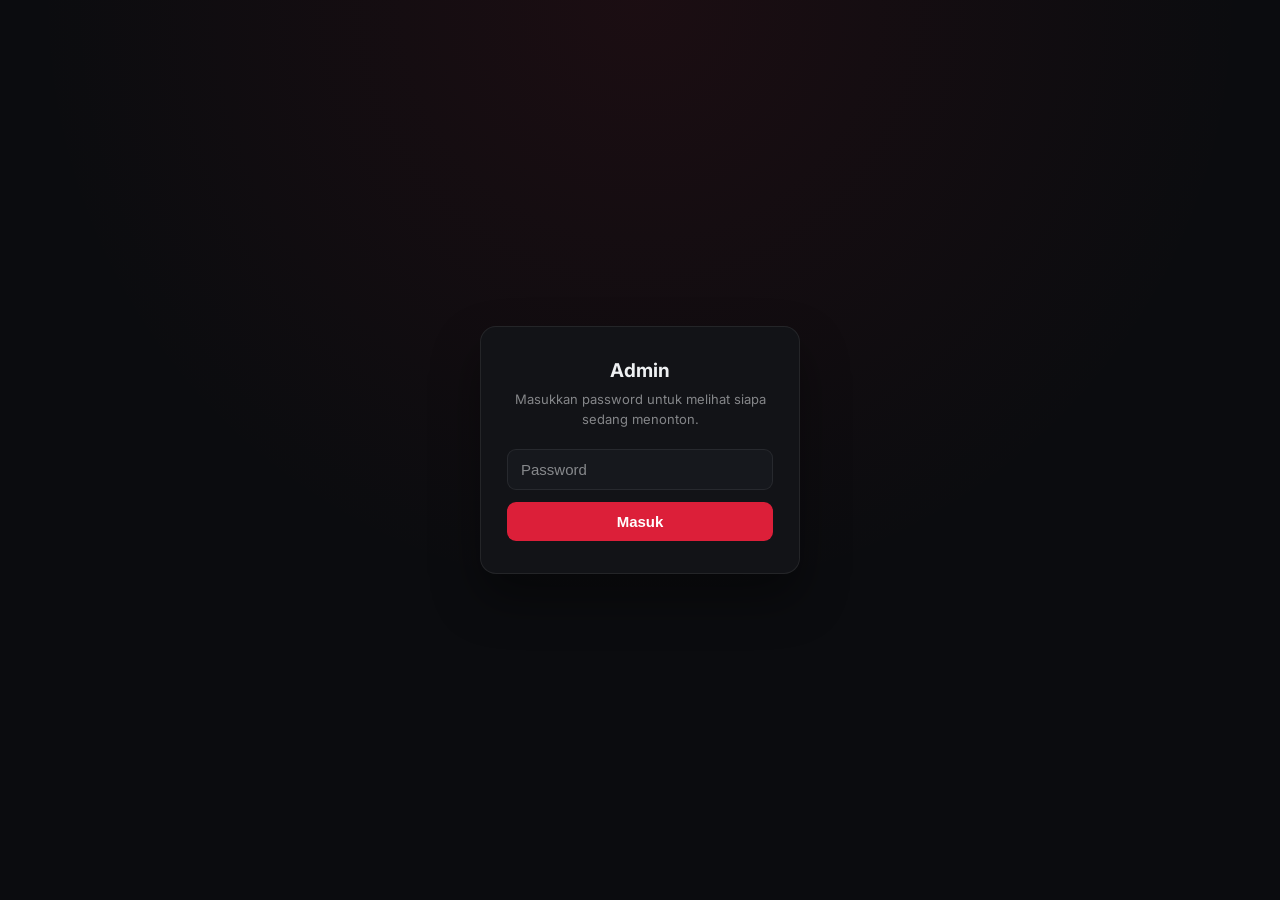
==== admin.html @ 5951d6c3 "Update admin.html" ====
<!DOCTYPE html>
<html lang="id">
<head>
<meta charset="UTF-8" />
<meta name="viewport" content="width=device-width, initial-scale=1" />
<title>Admin - Sedang Ditonton</title>
<style>
@import url('https://fonts.googleapis.com/css2?family=Inter:wght@400;500;600;700&display=swap');

:root {
  --bg: #0b0c0f;
  --surface: #121317;
  --card: #16181d;
  --card-hover: #1b1e24;
  --ink: #eef0f2;
  --muted: rgba(238, 240, 242, 0.52);
  --muted-strong: rgba(238, 240, 242, 0.72);
  --line: rgba(238, 240, 242, 0.08);
  --accent: #dc1f39;
  --accent-bright: #ff4757;
  --accent-wash: rgba(220, 31, 57, 0.14);
  --online: #35c07a;
  --online-wash: rgba(53, 192, 122, 0.14);
  --mono: ui-monospace, SFMono-Regular, Menlo, monospace;
}

* {
  box-sizing: border-box;
}

html, body {
  margin: 0;
  padding: 0;
  background: var(--bg);
  color: var(--ink);
  font-family: "Inter", -apple-system, BlinkMacSystemFont, "Segoe UI", sans-serif;
}

.hidden {
  display: none !important;
}

/* ---------- Login ---------- */

#login-screen {
  min-height: 100dvh;
  display: flex;
  align-items: center;
  justify-content: center;
  padding: 20px;
  background:
    radial-gradient(circle at 50% 0%, rgba(220, 31, 57, 0.08), transparent 55%),
    var(--bg);
}

#login-box {
  width: 100%;
  max-width: 320px;
  background: var(--surface);
  border: 1px solid var(--line);
  border-radius: 16px;
  padding: 32px 26px;
  box-shadow: 0 24px 48px rgba(0, 0, 0, 0.4);
  text-align: center;
}

#login-box h1 {
  margin: 0 0 8px;
  font-size: 19px;
  font-weight: 700;
  letter-spacing: -0.01em;
}

#login-box p {
  margin: 0 0 20px;
  font-size: 13px;
  color: var(--muted);
  line-height: 1.5;
}

#password-input {
  width: 100%;
  padding: 11px 13px;
  border-radius: 9px;
  border: 1px solid var(--line);
  background: var(--card);
  color: var(--ink);
  font-size: 15px;
  margin-bottom: 12px;
  transition: border-color 0.15s ease;
}

#password-input:focus {
  outline: none;
  border-color: var(--accent);
}

#password-input::placeholder {
  color: var(--muted);
}

#login-btn {
  width: 100%;
  padding: 11px 12px;
  border-radius: 9px;
  border: none;
  background: var(--accent);
  color: #fff;
  font-size: 15px;
  font-weight: 600;
  cursor: pointer;
  transition: background 0.15s ease;
}

#login-btn:hover {
  background: var(--accent-bright);
}

#login-btn:disabled {
  opacity: 0.6;
  cursor: default;
}

#login-error {
  margin-top: 14px;
  font-size: 13px;
  color: var(--accent-bright);
}

/* ---------- Dashboard ---------- */

#topbar {
  position: sticky;
  top: 0;
  z-index: 5;
  background: var(--surface);
  color: var(--ink);
  padding: 14px 18px;
  display: flex;
  align-items: center;
  justify-content: space-between;
  border-bottom: 1px solid var(--line);
}

#topbar span {
  font-weight: 700;
  font-size: 15px;
  display: flex;
  align-items: center;
  gap: 8px;
  letter-spacing: -0.01em;
}

#topbar span::before {
  content: "";
  width: 8px;
  height: 8px;
  border-radius: 50%;
  background: var(--accent);
  box-shadow: 0 0 0 4px var(--accent-wash);
  flex-shrink: 0;
}

#logout-btn {
  background: transparent;
  border: 1px solid var(--line);
  color: var(--muted-strong);
  font-size: 12px;
  font-weight: 600;
  padding: 7px 14px;
  border-radius: 999px;
  cursor: pointer;
  transition: border-color 0.15s ease, color 0.15s ease;
}

#logout-btn:hover {
  border-color: var(--accent);
  color: var(--ink);
}

#sessions-wrap {
  max-width: 720px;
  margin: 0 auto;
  padding: 4px 14px 60px;
}

#empty-state {
  padding: 70px 20px;
  text-align: center;
  color: var(--muted);
  font-size: 13.5px;
}

#sessions-list {
  list-style: none;
  margin: 0;
  padding: 0;
  display: flex;
  flex-direction: column;
  gap: 12px;
}

#sessions-list li {
  background: var(--card);
  border-radius: 12px;
  padding: 12px;
  border: 1px solid var(--line);
  display: flex;
  flex-direction: column;
  gap: 10px;
  position: relative;
}

#sessions-list li::before {
  content: "LIVE";
  position: absolute;
  top: 20px;
  left: 20px;
  z-index: 1;
  font-size: 9px;
  font-weight: 700;
  letter-spacing: 0.08em;
  color: #fff;
  background: var(--accent);
  padding: 3px 7px;
  border-radius: 4px;
  pointer-events: none;
}

.session-thumb {
  width: 100%;
  border-radius: 8px;
  background: #000;
  display: block;
  /* Tinggi sebenarnya diset lewat JS begitu dimensi asli videonya diketahui
     (loadedmetadata), supaya video tampil selebar kartu dengan tinggi yang
     mengikuti rasio aspek asli -- baik itu potret maupun lanskap. Ini cuma
     nilai default sebelum itu terjadi. */
  aspect-ratio: 16 / 9;
  max-height: 70vh;
  object-fit: contain;
}

.session-body {
  min-width: 0;
  padding: 0 4px;
}

.session-header {
  display: flex;
  justify-content: space-between;
  align-items: baseline;
  gap: 10px;
  margin-bottom: 9px;
}

.session-video-name {
  font-size: 14px;
  font-weight: 600;
  overflow: hidden;
  text-overflow: ellipsis;
  white-space: nowrap;
  color: var(--ink);
}

.session-updated {
  font-size: 11px;
  color: var(--muted);
  flex-shrink: 0;
}

.session-progress-track {
  position: relative;
  height: 5px;
  border-radius: 3px;
  background: var(--line);
  overflow: hidden;
  margin-bottom: 7px;
}

.session-progress-fill {
  position: absolute;
  inset: 0;
  width: 0%;
  background: var(--accent);
}

.session-time {
  font-size: 12px;
  color: var(--muted-strong);
  font-variant-numeric: tabular-nums;
  font-family: var(--mono);
}

.session-viewer {
  margin-top: 8px;
  padding-top: 8px;
  border-top: 1px solid var(--line);
  font-size: 11.5px;
  color: var(--muted-strong);
  display: flex;
  align-items: center;
  gap: 6px;
}

.session-viewer .ip {
  font-variant-numeric: tabular-nums;
  font-family: var(--mono);
  color: var(--ink);
}

.session-viewer .dot {
  opacity: 0.4;
}

/* ---------- Tabs ---------- */

#tabs {
  display: flex;
  gap: 4px;
  max-width: 720px;
  margin: 0 auto;
  padding: 14px 14px 14px;
  background: var(--bg);
  position: sticky;
  top: 61px;
  z-index: 4;
}

.tab-btn {
  flex: 1;
  padding: 9px 10px;
  border-radius: 8px;
  border: 1px solid transparent;
  background: transparent;
  color: var(--muted-strong);
  font-size: 13px;
  font-weight: 600;
  cursor: pointer;
  transition: background 0.15s ease, color 0.15s ease;
}

.tab-btn:hover {
  color: var(--ink);
}

.tab-btn.active {
  background: var(--card);
  color: var(--ink);
  border-color: var(--line);
}

/* ---------- Riwayat ---------- */

#history-toolbar {
  display: flex;
  justify-content: flex-end;
  margin-bottom: 12px;
}

#clear-history-btn {
  padding: 8px 15px;
  border-radius: 999px;
  border: 1px solid var(--accent);
  background: transparent;
  color: var(--accent-bright);
  font-size: 12px;
  font-weight: 600;
  cursor: pointer;
  transition: background 0.15s ease;
}

#clear-history-btn:hover {
  background: var(--accent-wash);
}

#clear-history-btn:disabled {
  opacity: 0.5;
  cursor: default;
  background: transparent;
}

#history-list {
  list-style: none;
  margin: 0;
  padding: 0;
  display: flex;
  flex-direction: column;
  gap: 8px;
}

#history-list li {
  background: var(--card);
  border-radius: 10px;
  padding: 13px 14px;
  border: 1px solid var(--line);
}

.history-top {
  display: flex;
  justify-content: space-between;
  align-items: center;
  gap: 10px;
  margin-bottom: 6px;
}

.history-ip {
  font-size: 13px;
  font-weight: 600;
  font-variant-numeric: tabular-nums;
  font-family: var(--mono);
  color: var(--ink);
}

.history-badge {
  font-size: 10px;
  font-weight: 700;
  padding: 3px 9px;
  border-radius: 999px;
  white-space: nowrap;
  letter-spacing: 0.02em;
}

.history-badge.online {
  background: var(--online-wash);
  color: var(--online);
}

.history-badge.offline {
  background: rgba(238, 240, 242, 0.06);
  color: var(--muted);
}

.history-device {
  font-size: 11.5px;
  color: var(--muted);
  margin-bottom: 8px;
}

.history-times {
  display: flex;
  gap: 20px;
  font-size: 12px;
  padding-top: 8px;
  border-top: 1px solid var(--line);
}

.history-times div span {
  display: block;
  font-size: 10px;
  text-transform: uppercase;
  letter-spacing: 0.04em;
  color: var(--muted);
  margin-bottom: 3px;
}

.history-times div {
  font-family: var(--mono);
  color: var(--muted-strong);
}

/* ---------- Accessibility ---------- */

button:focus-visible,
input:focus-visible {
  outline: 2px solid var(--accent-bright);
  outline-offset: 2px;
}

@media (prefers-reduced-motion: reduce) {
  * {
    transition-duration: 0.001ms !important;
  }
}
</style>
</head>
<body>

<div id="login-screen">
  <div id="login-box">
    <h1>Admin</h1>
    <p>Masukkan password untuk melihat siapa sedang menonton.</p>
    <input type="password" id="password-input" placeholder="Password" autocomplete="off" />
    <button id="login-btn">Masuk</button>
    <p id="login-error" class="hidden"></p>
  </div>
</div>

<div id="dashboard" class="hidden">
  <header id="topbar">
    <span>Sedang Ditonton</span>
    <button id="logout-btn">Keluar</button>
  </header>

  <nav id="tabs">
    <button class="tab-btn active" id="tab-live" type="button">Sedang Ditonton</button>
    <button class="tab-btn" id="tab-history" type="button">Riwayat Masuk/Keluar</button>
  </nav>

  <main id="sessions-wrap">
    <div id="live-view">
      <div id="empty-state" class="hidden">
        <p>Belum ada yang menonton saat ini.</p>
      </div>
      <ul id="sessions-list"></ul>
    </div>

    <div id="history-view" class="hidden">
      <div id="history-toolbar">
        <button id="clear-history-btn" type="button">Bersihkan Semua</button>
      </div>
      <div id="history-empty" class="hidden">
        <p>Belum ada riwayat kunjungan.</p>
      </div>
      <ul id="history-list"></ul>
    </div>
  </main>
</div>

<script src="config.js"></script>
<script>
const loginScreen = document.getElementById("login-screen");
const dashboard = document.getElementById("dashboard");
const passwordInput = document.getElementById("password-input");
const loginBtn = document.getElementById("login-btn");
const loginError = document.getElementById("login-error");
const logoutBtn = document.getElementById("logout-btn");
const sessionsList = document.getElementById("sessions-list");
const emptyState = document.getElementById("empty-state");
const tabLive = document.getElementById("tab-live");
const tabHistory = document.getElementById("tab-history");
const liveView = document.getElementById("live-view");
const historyView = document.getElementById("history-view");
const historyList = document.getElementById("history-list");
const historyEmpty = document.getElementById("history-empty");

const clearHistoryBtn = document.getElementById("clear-history-btn");

const PASSWORD_STORAGE_KEY = "admin:password";
let pollTimer = null;
let lastHistory = [];
let currentPassword = null;

function formatTime(seconds) {
  if (!isFinite(seconds) || seconds < 0) seconds = 0;
  const m = Math.floor(seconds / 60);
  const s = Math.floor(seconds % 60);
  return `${m}:${String(s).padStart(2, "0")}`;
}

function videoSrc(fileId) {
  // Sama seperti di app.js: langsung ke Google Drive, bukan lewat proxy,
  // supaya Range request (seek) ditangani server Google.
  return `https://www.googleapis.com/drive/v3/files/${encodeURIComponent(fileId)}?alt=media&key=${encodeURIComponent(GOOGLE_DRIVE_API_KEY)}`;
}

// Video preview sekarang selebar kartu (100%, lihat CSS .session-thumb).
// Yang perlu diset lewat JS cuma rasio aspeknya begitu dimensi asli
// videonya diketahui (loadedmetadata) -- video potret (vertikal, umum di
// FeedTok) jadi tinggi, video lanskap jadi pendek, otomatis mengikuti
// bentuk aslinya. max-height 70vh di CSS mencegah video potret jadi
// kepanjangan di layar admin.
function applyNaturalSize(video) {
  if (video.videoWidth && video.videoHeight) {
    video.style.aspectRatio = `${video.videoWidth} / ${video.videoHeight}`;
  }
}

function timeAgo(isoString) {
  const seconds = Math.max(0, Math.round((Date.now() - new Date(isoString).getTime()) / 1000));
  if (seconds < 2) return "baru saja";
  return `${seconds} detik lalu`;
}

async function fetchSessions(password) {
  const res = await fetch(`${SUPABASE_FUNCTIONS_URL}/admin-sessions`, {
    headers: { "x-admin-password": password },
  });
  const data = await res.json().catch(() => ({}));
  if (!res.ok) {
    throw new Error(data?.error || `HTTP ${res.status}`);
  }
  return { sessions: data.sessions || [], history: data.history || [] };
}

function formatDateTime(isoString) {
  if (!isoString) return "-";
  return new Date(isoString).toLocaleString("id-ID", {
    day: "2-digit",
    month: "2-digit",
    year: "2-digit",
    hour: "2-digit",
    minute: "2-digit",
    second: "2-digit",
  });
}

function buildHistoryItem(h) {
  const li = document.createElement("li");

  const top = document.createElement("div");
  top.className = "history-top";
  const ip = document.createElement("span");
  ip.className = "history-ip";
  ip.textContent = h.ip_address || "IP tidak diketahui";
  const badge = document.createElement("span");
  badge.className = `history-badge ${h.still_online ? "online" : "offline"}`;
  badge.textContent = h.still_online ? "Online" : "Offline";
  top.append(ip, badge);

  const device = document.createElement("div");
  device.className = "history-device";
  device.textContent = [h.device_type, h.os, h.browser].filter(Boolean).join(" · ") || "Device tidak diketahui";

  const times = document.createElement("div");
  times.className = "history-times";

  const masuk = document.createElement("div");
  masuk.innerHTML = `<span>Masuk</span>${formatDateTime(h.created_at)}`;

  const keluar = document.createElement("div");
  keluar.innerHTML = `<span>Keluar</span>${h.still_online ? "Masih di web" : formatDateTime(h.left_at || h.last_seen_at)}`;

  times.append(masuk, keluar);
  li.append(top, device, times);
  return li;
}

function renderHistory(history) {
  historyEmpty.classList.toggle("hidden", history.length > 0);
  historyList.innerHTML = "";
  const fragment = document.createDocumentFragment();
  history.forEach((h) => fragment.appendChild(buildHistoryItem(h)));
  historyList.appendChild(fragment);
}

function setActiveTab(tab) {
  const isLive = tab === "live";
  tabLive.classList.toggle("active", isLive);
  tabHistory.classList.toggle("active", !isLive);
  liveView.classList.toggle("hidden", !isLive);
  historyView.classList.toggle("hidden", isLive);
  if (!isLive) renderHistory(lastHistory);
}

tabLive.addEventListener("click", () => setActiveTab("live"));
tabHistory.addEventListener("click", () => setActiveTab("history"));

// Map session_id -> elemen DOM yang sudah dibuat, supaya video preview yang
// sedang autoplay TIDAK di-reset (dan tidak "loncat"/restart) tiap kali poll
// setiap 2.5 detik -- cuma teksnya (progress, waktu, timestamp) yang di-update.
const sessionElements = new Map();

function buildSessionCard(s) {
  const li = document.createElement("li");

  const video = document.createElement("video");
  video.className = "session-thumb";
  video.muted = true;
  video.autoplay = true;
  video.playsInline = true;
  // Video preview ini murni tampilan realtime -- admin tidak perlu (dan
  // tidak boleh) bisa play/pause/seek/volume/fullscreen dari sini, karena
  // posisinya sepenuhnya mengikuti viewer asli lewat resync otomatis di
  // updateSessionCard(). Kontrol bawaan browser dimatikan total.
  video.controls = false;
  video.disablePictureInPicture = true;
  video.setAttribute("controlsList", "nodownload noplaybackrate noremoteplayback");
  video.style.pointerEvents = "none";
  video.preload = "metadata";
  if (s.thumbnail_url) video.poster = s.thumbnail_url;
  video.src = videoSrc(s.video_id);
  // Begitu durasi & dimensi videonya diketahui: loncat ke posisi tonton
  // viewer saat ini, dan sesuaikan ukuran kotak preview dengan rasio aspek
  // asli videonya (bisa potret atau lanskap).
  video.addEventListener("loadedmetadata", () => {
    try {
      video.currentTime = Number(s.current_time_sec) || 0;
    } catch {}
    applyNaturalSize(video);
  }, { once: true });
  video.play().catch(() => {
    // Browser mungkin tetap menahan autoplay; admin tinggal tap play manual.
  });

  const body = document.createElement("div");
  body.className = "session-body";

  const header = document.createElement("div");
  header.className = "session-header";
  const name = document.createElement("span");
  name.className = "session-video-name";
  const updated = document.createElement("span");
  updated.className = "session-updated";
  header.append(name, updated);

  const track = document.createElement("div");
  track.className = "session-progress-track";
  const fill = document.createElement("div");
  fill.className = "session-progress-fill";
  track.appendChild(fill);

  const time = document.createElement("div");
  time.className = "session-time";

  const viewer = document.createElement("div");
  viewer.className = "session-viewer";
  const ip = document.createElement("span");
  ip.className = "ip";
  const dot = document.createElement("span");
  dot.className = "dot";
  dot.textContent = "•";
  const device = document.createElement("span");
  viewer.append(ip, dot, device);

  body.append(header, track, time, viewer);
  li.append(video, body);

  return { li, video, videoId: s.video_id, name, updated, fill, time, ip, device, prevCurrentTimeSec: null, stalledSinceAt: null };
}

// Kalau selisih posisi preview vs posisi asli viewer melebihi ini (detik),
// preview dianggap "meleset" (viewer maju/mundurin videonya) dan di-seek
// ulang supaya sinkron lagi. Jangan set terlalu kecil, karena drift wajar
// dari jeda polling (2.5 detik) + buffering juga bisa sebesar ini.
const RESYNC_THRESHOLD_SEC = 3;

function updateSessionCard(entry, s) {
  entry.name.textContent = s.video_name;
  const pct = s.duration_sec ? Math.min(100, (s.current_time_sec / s.duration_sec) * 100) : 0;
  entry.fill.style.width = `${pct}%`;
  entry.time.textContent = `${formatTime(s.current_time_sec)} / ${formatTime(s.duration_sec)}`;
  entry.ip.textContent = s.ip_address || "IP tidak diketahui";
  entry.device.textContent = [s.device_type, s.os, s.browser].filter(Boolean).join(" · ") || "Device tidak diketahui";

  // Kalau viewer ganti video, baru ganti src (dan seek ulang). Kalau videonya
  // masih sama, JANGAN sentuh video.src sama sekali -- itu yang bikin
  // playback restart tiap poll sebelumnya.
  if (entry.videoId !== s.video_id) {
    entry.videoId = s.video_id;
    entry.prevCurrentTimeSec = null;
    entry.stalledSinceAt = null;
    entry.updated.textContent = timeAgo(s.updated_at);
    if (s.thumbnail_url) entry.video.poster = s.thumbnail_url;
    entry.video.src = videoSrc(s.video_id);
    entry.video.addEventListener("loadedmetadata", () => {
      try {
        entry.video.currentTime = Number(s.current_time_sec) || 0;
      } catch {}
      applyNaturalSize(entry.video);
    }, { once: true });
    entry.video.play().catch(() => {});
    return;
  }

  // Deteksi viewer sedang pause: posisi tonton dari server (current_time_sec)
  // berhenti maju. Heartbeat pengguna cuma update tiap 4 detik sementara
  // admin polling tiap 2 detik, jadi satu kali "belum berubah" itu WAJAR
  // (kebetulan heartbeat berikutnya belum sampai) -- bukan berarti pause.
  // Baru dianggap pause kalau posisinya diam lebih lama dari satu siklus
  // heartbeat (>6 detik), supaya tidak salah kedip nge-label "Dijeda" pada
  // video yang sebenarnya masih jalan normal.
  const PAUSE_STALL_THRESHOLD_MS = 6000;
  const target = Number(s.current_time_sec) || 0;

  if (entry.prevCurrentTimeSec === null || Math.abs(target - entry.prevCurrentTimeSec) >= 0.3) {
    entry.prevCurrentTimeSec = target;
    entry.stalledSinceAt = Date.now();
  }

  const viewerPaused = Date.now() - entry.stalledSinceAt >= PAUSE_STALL_THRESHOLD_MS;

  entry.updated.textContent = timeAgo(s.updated_at) + (viewerPaused ? " · Dijeda" : "");

  if (viewerPaused) {
    if (!entry.video.paused) entry.video.pause();
    if (entry.video.readyState > 0 && Math.abs(entry.video.currentTime - target) > 0.5) {
      try {
        entry.video.currentTime = target;
      } catch {}
    }
    return;
  }

  if (entry.video.paused) entry.video.play().catch(() => {});

  // Video sama seperti sebelumnya -- cek apakah viewer maju/mundurin
  // videonya (seek). Kalau selisihnya jauh, susul posisi preview ke sana.
  // readyState > 0 berarti metadata (termasuk currentTime) sudah bisa dibaca.
  if (entry.video.readyState > 0) {
    const drift = Math.abs(entry.video.currentTime - target);
    if (drift > RESYNC_THRESHOLD_SEC) {
      try {
        entry.video.currentTime = target;
      } catch {}
    }
  }
}

function renderSessions(sessions) {
  emptyState.classList.toggle("hidden", sessions.length > 0);

  const seen = new Set();
  sessions.forEach((s) => {
    seen.add(s.session_id);
    let entry = sessionElements.get(s.session_id);
    if (!entry) {
      entry = buildSessionCard(s);
      sessionElements.set(s.session_id, entry);
    }
    updateSessionCard(entry, s);
    // appendChild pada node yang sudah ada di DOM cuma memindah posisinya
    // (tidak membuat ulang elemen), jadi video yang sedang main tidak keputus.
    sessionsList.appendChild(entry.li);
  });

  // Viewer yang sudah berhenti nonton (heartbeat-nya berhenti) -> lepas dari DOM.
  for (const [sessionId, entry] of sessionElements) {
    if (!seen.has(sessionId)) {
      entry.video.pause();
      entry.video.removeAttribute("src");
      entry.video.load();
      entry.li.remove();
      sessionElements.delete(sessionId);
    }
  }
}

function stopPolling() {
  if (pollTimer) clearTimeout(pollTimer);
  pollTimer = null;
}

function schedulePoll(password) {
  stopPolling();
  pollTimer = setTimeout(() => poll(password), 2000);
}

async function poll(password) {
  currentPassword = password;
  try {
    const { sessions, history } = await fetchSessions(password);
    renderSessions(sessions);
    lastHistory = history;
    if (!historyView.classList.contains("hidden")) renderHistory(history);
    schedulePoll(password);
  } catch (err) {
    // Password ternyata salah/expired di tengah jalan -> kembali ke login.
    sessionStorage.removeItem(PASSWORD_STORAGE_KEY);
    showLogin(err.message);
  }
}

async function clearHistory() {
  if (!currentPassword) return;
  const confirmed = confirm(
    "Hapus semua riwayat kunjungan kecuali yang masih di web sekarang? Tindakan ini tidak bisa dibatalkan."
  );
  if (!confirmed) return;

  clearHistoryBtn.disabled = true;
  clearHistoryBtn.textContent = "Membersihkan…";
  try {
    const res = await fetch(`${SUPABASE_FUNCTIONS_URL}/admin-clear-history`, {
      method: "POST",
      headers: { "x-admin-password": currentPassword },
    });
    const data = await res.json().catch(() => ({}));
    if (!res.ok) throw new Error(data?.error || `HTTP ${res.status}`);
    // Langsung refresh riwayat di layar tanpa menunggu poll berikutnya.
    const { history } = await fetchSessions(currentPassword);
    lastHistory = history;
    renderHistory(history);
  } catch (err) {
    alert(`Gagal membersihkan riwayat: ${err.message}`);
  } finally {
    clearHistoryBtn.disabled = false;
    clearHistoryBtn.textContent = "Bersihkan Semua";
  }
}

clearHistoryBtn.addEventListener("click", clearHistory);

function showDashboard(password) {
  loginScreen.classList.add("hidden");
  dashboard.classList.remove("hidden");
  poll(password);
}

function showLogin(errorMessage) {
  stopPolling();
  currentPassword = null;
  // Hentikan semua video preview yang sedang autoplay supaya tidak terus
  // jalan di background dan makan bandwidth setelah admin keluar.
  for (const entry of sessionElements.values()) {
    entry.video.pause();
    entry.video.removeAttribute("src");
    entry.video.load();
  }
  sessionElements.clear();
  sessionsList.innerHTML = "";
  dashboard.classList.add("hidden");
  loginScreen.classList.remove("hidden");
  passwordInput.value = "";
  passwordInput.focus();
  if (errorMessage) {
    loginError.textContent = errorMessage;
    loginError.classList.remove("hidden");
  } else {
    loginError.classList.add("hidden");
  }
}

async function attemptLogin(password) {
  loginError.classList.add("hidden");
  loginBtn.disabled = true;
  loginBtn.textContent = "Memeriksa…";
  try {
    await fetchSessions(password); // dipakai sekaligus sebagai validasi password
    sessionStorage.setItem(PASSWORD_STORAGE_KEY, password);
    showDashboard(password);
  } catch (err) {
    loginError.textContent = err.message || "Password salah.";
    loginError.classList.remove("hidden");
  } finally {
    loginBtn.disabled = false;
    loginBtn.textContent = "Masuk";
  }
}

loginBtn.addEventListener("click", () => {
  const password = passwordInput.value.trim();
  if (!password) return;
  attemptLogin(password);
});

passwordInput.addEventListener("keydown", (e) => {
  if (e.key === "Enter") loginBtn.click();
});

logoutBtn.addEventListener("click", () => {
  sessionStorage.removeItem(PASSWORD_STORAGE_KEY);
  showLogin();
});

// Kalau tab ini masih ingat password dari sesi sebelumnya, coba langsung
// masuk tanpa minta ketik ulang.
const savedPassword = sessionStorage.getItem(PASSWORD_STORAGE_KEY);
if (savedPassword) {
  attemptLogin(savedPassword);
}
</script>
</body>
</html>
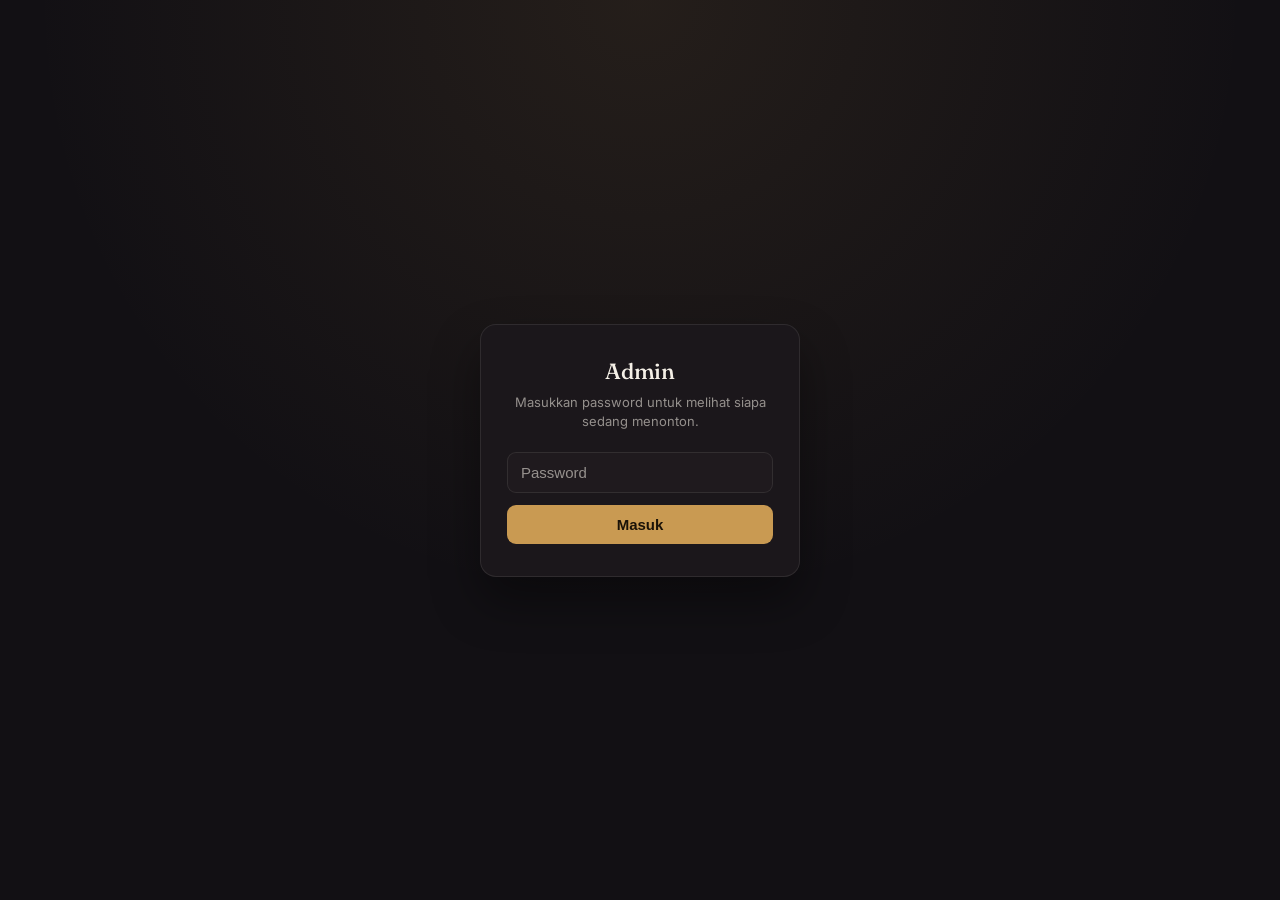
==== commit 37c2fd5a: "Add files via upload" ====
--- a/admin.html
+++ b/admin.html
@@ -3,9 +3,9 @@
 <head>
 <meta charset="UTF-8" />
 <meta name="viewport" content="width=device-width, initial-scale=1" />
-<title>Admin - Sedang Ditonton</title>
+<title>Admin Indokep</title>
 <style>
-@import url('https://fonts.googleapis.com/css2?family=Inter:wght@400;500;600;700&display=swap');
+@import url('https://fonts.googleapis.com/css2?family=Fraunces:opsz,wght@9..144,400;9..144,500;9..144,600&family=Inter:wght@400;500;600;700&display=swap');
 
 :root {
   --bg: #0b0c0f;
@@ -459,6 +459,246 @@
   color: var(--muted-strong);
 }
 
+/* ---------- Kelola Video ---------- */
+
+.tab-btn {
+  line-height: 1.25;
+}
+
+.m-card {
+  background: var(--card);
+  border: 1px solid var(--line);
+  border-radius: 12px;
+  padding: 16px;
+  margin-bottom: 12px;
+  display: flex;
+  flex-direction: column;
+  gap: 10px;
+}
+
+.m-card h2,
+.m-heading {
+  margin: 0;
+  font-size: 14px;
+  font-weight: 700;
+  letter-spacing: -0.01em;
+}
+
+.m-heading {
+  margin: 22px 2px 10px;
+}
+
+.m-input {
+  width: 100%;
+  padding: 10px 12px;
+  border-radius: 9px;
+  border: 1px solid var(--line);
+  background: var(--surface);
+  color: var(--ink);
+  font-size: 14px;
+  font-family: inherit;
+}
+
+.m-input:focus {
+  outline: none;
+  border-color: var(--accent);
+}
+
+.m-input::placeholder {
+  color: var(--muted);
+}
+
+.m-input::file-selector-button {
+  margin-right: 10px;
+  padding: 6px 12px;
+  border: 1px solid var(--line);
+  border-radius: 7px;
+  background: var(--card-hover);
+  color: var(--ink);
+  font-size: 12px;
+  font-weight: 600;
+  cursor: pointer;
+}
+
+.m-btn {
+  padding: 10px 12px;
+  border-radius: 9px;
+  border: none;
+  background: var(--accent);
+  color: #fff;
+  font-size: 14px;
+  font-weight: 600;
+  cursor: pointer;
+  transition: background 0.15s ease;
+}
+
+.m-btn:hover {
+  background: var(--accent-bright);
+}
+
+.m-btn:disabled {
+  opacity: 0.6;
+  cursor: default;
+}
+
+.m-hint {
+  margin: 0;
+  font-size: 12px;
+  color: var(--muted);
+  line-height: 1.5;
+}
+
+.m-track {
+  height: 6px;
+  border-radius: 3px;
+  background: var(--line);
+  overflow: hidden;
+}
+
+#m-fill {
+  height: 100%;
+  width: 0%;
+  background: var(--accent);
+  transition: width 0.15s linear;
+}
+
+#m-status {
+  margin-top: 7px;
+  font-size: 12px;
+  color: var(--muted-strong);
+}
+
+#m-status.error {
+  color: var(--accent-bright);
+}
+
+#m-empty {
+  padding: 30px 20px;
+  text-align: center;
+  color: var(--muted);
+  font-size: 13.5px;
+}
+
+#m-list {
+  list-style: none;
+  margin: 0;
+  padding: 0;
+  display: flex;
+  flex-direction: column;
+  gap: 8px;
+}
+
+#m-list li {
+  background: var(--card);
+  border: 1px solid var(--line);
+  border-radius: 10px;
+  padding: 10px;
+  display: flex;
+  align-items: center;
+  gap: 12px;
+}
+
+.m-thumb {
+  width: 56px;
+  height: 56px;
+  border-radius: 7px;
+  background: #000;
+  object-fit: cover;
+  flex-shrink: 0;
+}
+
+.m-info {
+  min-width: 0;
+  flex: 1;
+}
+
+.m-title {
+  font-size: 13.5px;
+  font-weight: 600;
+  overflow: hidden;
+  text-overflow: ellipsis;
+  white-space: nowrap;
+}
+
+.m-url {
+  margin-top: 3px;
+  font-size: 11px;
+  font-family: var(--mono);
+  color: var(--muted);
+  overflow: hidden;
+  text-overflow: ellipsis;
+  white-space: nowrap;
+}
+
+.m-delete {
+  flex-shrink: 0;
+  padding: 7px 12px;
+  border-radius: 999px;
+  border: 1px solid var(--accent);
+  background: transparent;
+  color: var(--accent-bright);
+  font-size: 12px;
+  font-weight: 600;
+  cursor: pointer;
+}
+
+.m-delete:hover {
+  background: var(--accent-wash);
+}
+
+.m-delete:disabled {
+  opacity: 0.5;
+  cursor: default;
+}
+
+/* ===== Penyempurnaan tampilan: selaras dengan halaman pengguna ===== */
+:root {
+  --bg: #121014; --surface: #1b171b; --card: #1f1a1e; --card-hover: #28212a;
+  --ink: #f4efe6; --muted: rgba(244, 239, 230, 0.56); --muted-strong: rgba(244, 239, 230, 0.74);
+  --line: rgba(244, 239, 230, 0.09);
+  --accent: #c99a52; --accent-bright: #e0b673; --accent-wash: rgba(201, 154, 82, 0.14);
+  --serif: "Fraunces", "Iowan Old Style", Georgia, serif;
+}
+#login-screen { background: radial-gradient(circle at 50% 0%, rgba(201, 154, 82, 0.1), transparent 55%), var(--bg); }
+#login-box h1, #topbar span, .m-card h2, .m-heading { font-family: var(--serif); font-weight: 500; }
+#login-box h1 { font-size: 22px; }
+#login-btn, .m-btn { color: #1a1208; }
+#topbar { background: rgba(27, 23, 27, 0.9); backdrop-filter: blur(10px); -webkit-backdrop-filter: blur(10px); }
+#topbar span { font-size: 17px; }
+
+#tabs { gap: 6px; }
+.tab-btn { border-radius: 10px; font-size: 12.5px; }
+.tab-btn.active { color: var(--accent-bright); }
+.tab-count {
+  display: inline-block; min-width: 18px; margin-left: 3px; padding: 1px 6px;
+  border-radius: 999px; background: rgba(244, 239, 230, 0.08);
+  font-size: 11px; font-variant-numeric: tabular-nums;
+}
+.tab-btn.active .tab-count { background: var(--accent-wash); color: var(--accent-bright); }
+
+#sessions-list li, #history-list li, .m-card, #m-list li { border-radius: 14px; }
+.session-thumb { border-radius: 10px; }
+.session-progress-fill { background: linear-gradient(90deg, var(--accent), var(--accent-bright)); }
+#sessions-list li::before {
+  content: "Live"; top: 20px; left: 20px; padding: 4px 10px 4px 22px;
+  background: rgba(18, 16, 20, 0.75); color: var(--online);
+  font-size: 11px; font-weight: 600; letter-spacing: 0; border-radius: 999px;
+  backdrop-filter: blur(4px); -webkit-backdrop-filter: blur(4px);
+}
+#sessions-list li::after {
+  content: ""; position: absolute; top: 28px; left: 29px; z-index: 2;
+  width: 7px; height: 7px; border-radius: 50%; background: var(--online);
+  animation: live-pulse 1.8s ease-out infinite;
+}
+@keyframes live-pulse {
+  from { box-shadow: 0 0 0 0 rgba(53, 192, 122, 0.55); }
+  to { box-shadow: 0 0 0 8px rgba(53, 192, 122, 0); }
+}
+#empty-state, #m-empty, #history-empty {
+  margin: 8px 0; padding: 48px 20px; border: 1px dashed var(--line); border-radius: 14px;
+}
+.m-thumb { width: 64px; height: 64px; border-radius: 9px; }
+
 /* ---------- Accessibility ---------- */
 
 button:focus-visible,
@@ -488,13 +728,14 @@
 
 <div id="dashboard" class="hidden">
   <header id="topbar">
-    <span>Sedang Ditonton</span>
+    <span>Admin Indokep</span>
     <button id="logout-btn">Keluar</button>
   </header>
 
   <nav id="tabs">
-    <button class="tab-btn active" id="tab-live" type="button">Sedang Ditonton</button>
+    <button class="tab-btn active" id="tab-live" type="button">Sedang Ditonton <span class="tab-count" id="tab-live-count">0</span></button>
     <button class="tab-btn" id="tab-history" type="button">Riwayat Masuk/Keluar</button>
+    <button class="tab-btn" id="tab-manage" type="button">Kelola Video <span class="tab-count" id="tab-manage-count">0</span></button>
   </nav>
 
   <main id="sessions-wrap">
@@ -513,6 +754,38 @@
         <p>Belum ada riwayat kunjungan.</p>
       </div>
       <ul id="history-list"></ul>
+    </div>
+
+    <div id="manage-view" class="hidden">
+      <section class="m-card">
+        <h2>Sinkronkan dari bucket R2</h2>
+        <button class="m-btn" id="m-sync-btn" type="button">Sinkronkan dari R2</button>
+        <p class="m-hint" id="m-sync-status">Membaca isi bucket lewat S3 API: video yang ada di R2 tapi belum tampil di situs ditambahkan otomatis (judul dari nama file), lalu thumbnail-nya dibuat dari detik pertama video. Entri yang filenya sudah tidak ada di R2 ikut dibersihkan. Biarkan halaman ini terbuka sampai selesai.</p>
+      </section>
+
+      <section class="m-card">
+        <h2>Upload video ke Cloudflare R2</h2>
+        <input class="m-input" type="file" id="m-file" accept="video/*" />
+        <input class="m-input" type="text" id="m-title" placeholder="Judul video" maxlength="200" />
+        <button class="m-btn" id="m-upload-btn" type="button">Upload</button>
+        <div id="m-progress" class="hidden">
+          <div class="m-track"><div id="m-fill"></div></div>
+          <div id="m-status"></div>
+        </div>
+        <p class="m-hint">Thumbnail dibuat otomatis dari detik pertama video. Jangan tutup halaman ini selama upload berjalan.</p>
+      </section>
+
+      <section class="m-card">
+        <h2>Atau tempel link URL video</h2>
+        <input class="m-input" type="url" id="m-url" placeholder="https://pub-xxxx.r2.dev/video.mp4" />
+        <input class="m-input" type="text" id="m-url-title" placeholder="Judul video" maxlength="200" />
+        <button class="m-btn" id="m-url-btn" type="button">Tambah</button>
+        <p class="m-hint">Untuk video yang sudah ada di R2 (atau link langsung .mp4 lain). Video dari link ini tidak punya thumbnail, dan file aslinya tidak ikut terhapus saat Anda menghapusnya dari daftar.</p>
+      </section>
+
+      <h2 class="m-heading">Video di Situs</h2>
+      <div id="m-empty" class="hidden">Belum ada video.</div>
+      <ul id="m-list"></ul>
     </div>
   </main>
 </div>
@@ -536,10 +809,38 @@
 
 const clearHistoryBtn = document.getElementById("clear-history-btn");
 
+const tabManage = document.getElementById("tab-manage");
+const tabLiveCount = document.getElementById("tab-live-count");
+const tabManageCount = document.getElementById("tab-manage-count");
+const manageView = document.getElementById("manage-view");
+const mFile = document.getElementById("m-file");
+const mTitle = document.getElementById("m-title");
+const mUploadBtn = document.getElementById("m-upload-btn");
+const mProgress = document.getElementById("m-progress");
+const mFill = document.getElementById("m-fill");
+const mStatus = document.getElementById("m-status");
+const mUrl = document.getElementById("m-url");
+const mUrlTitle = document.getElementById("m-url-title");
+const mUrlBtn = document.getElementById("m-url-btn");
+const mList = document.getElementById("m-list");
+const mEmpty = document.getElementById("m-empty");
+const mSyncBtn = document.getElementById("m-sync-btn");
+const mSyncStatus = document.getElementById("m-sync-status");
+
+// Batas satu kali PUT ke R2 (S3-compatible) = 5 GB.
+const MAX_UPLOAD_BYTES = 5 * 1024 * 1024 * 1024;
+
 const PASSWORD_STORAGE_KEY = "admin:password";
 let pollTimer = null;
 let lastHistory = [];
 let currentPassword = null;
+
+// Peta id video -> {id, name, url, thumbnailLink}, diambil dari video-list
+// (publik). Dipakai preview "Sedang Ditonton" untuk mencari URL R2 dari
+// video_id yang dikirim heartbeat viewer, dan untuk tab "Kelola Video".
+let videoMap = new Map();
+let videoListCache = [];
+let lastVideoFetchAt = 0;
 
 function formatTime(seconds) {
   if (!isFinite(seconds) || seconds < 0) seconds = 0;
@@ -548,10 +849,46 @@
   return `${m}:${String(s).padStart(2, "0")}`;
 }
 
-function videoSrc(fileId) {
-  // Sama seperti di app.js: langsung ke Google Drive, bukan lewat proxy,
-  // supaya Range request (seek) ditangani server Google.
-  return `https://www.googleapis.com/drive/v3/files/${encodeURIComponent(fileId)}?alt=media&key=${encodeURIComponent(GOOGLE_DRIVE_API_KEY)}`;
+function videoSrc(videoId) {
+  // URL publik R2 dari video_id (lihat videoMap). String kosong kalau
+  // videonya sudah dihapus admin / belum ada di daftar.
+  const f = videoMap.get(videoId);
+  return f ? f.url : "";
+}
+
+async function refreshVideos(force) {
+  // Dibatasi 1x per 10 detik (kecuali force) supaya poll admin tidak
+  // membanjiri video-list kalau ada viewer yang menonton video yang sudah dihapus.
+  if (!force && Date.now() - lastVideoFetchAt < 10000) return;
+  lastVideoFetchAt = Date.now();
+  try {
+    const res = await fetch(`${SUPABASE_FUNCTIONS_URL}/video-list`);
+    const data = await res.json().catch(() => ({}));
+    if (!res.ok) return;
+    videoListCache = data.files || [];
+    videoMap = new Map(videoListCache.map((f) => [f.id, f]));
+    renderManageList();
+  } catch {
+    // Gagal sekali tidak masalah, dicoba lagi di poll berikutnya.
+  }
+}
+
+// Pasang sumber video preview dari video_id viewer, lalu loncat ke posisi
+// tonton viewer begitu metadata siap. Return false kalau URL tidak ketemu.
+function attachPreviewSource(video, s) {
+  const url = videoSrc(s.video_id);
+  if (!url) return false;
+  video.src = url;
+  video.addEventListener("loadedmetadata", () => {
+    try {
+      video.currentTime = Number(s.current_time_sec) || 0;
+    } catch {}
+    applyNaturalSize(video);
+  }, { once: true });
+  video.play().catch(() => {
+    // Browser mungkin tetap menahan autoplay; admin tinggal tap play manual.
+  });
+  return true;
 }
 
 // Video preview sekarang selebar kartu (100%, lihat CSS .session-thumb).
@@ -635,16 +972,19 @@
 }
 
 function setActiveTab(tab) {
-  const isLive = tab === "live";
-  tabLive.classList.toggle("active", isLive);
-  tabHistory.classList.toggle("active", !isLive);
-  liveView.classList.toggle("hidden", !isLive);
-  historyView.classList.toggle("hidden", isLive);
-  if (!isLive) renderHistory(lastHistory);
+  tabLive.classList.toggle("active", tab === "live");
+  tabHistory.classList.toggle("active", tab === "history");
+  tabManage.classList.toggle("active", tab === "manage");
+  liveView.classList.toggle("hidden", tab !== "live");
+  historyView.classList.toggle("hidden", tab !== "history");
+  manageView.classList.toggle("hidden", tab !== "manage");
+  if (tab === "history") renderHistory(lastHistory);
+  if (tab === "manage") refreshVideos(true);
 }
 
 tabLive.addEventListener("click", () => setActiveTab("live"));
 tabHistory.addEventListener("click", () => setActiveTab("history"));
+tabManage.addEventListener("click", () => setActiveTab("manage"));
 
 // Map session_id -> elemen DOM yang sudah dibuat, supaya video preview yang
 // sedang autoplay TIDAK di-reset (dan tidak "loncat"/restart) tiap kali poll
@@ -669,19 +1009,10 @@
   video.style.pointerEvents = "none";
   video.preload = "metadata";
   if (s.thumbnail_url) video.poster = s.thumbnail_url;
-  video.src = videoSrc(s.video_id);
   // Begitu durasi & dimensi videonya diketahui: loncat ke posisi tonton
   // viewer saat ini, dan sesuaikan ukuran kotak preview dengan rasio aspek
-  // asli videonya (bisa potret atau lanskap).
-  video.addEventListener("loadedmetadata", () => {
-    try {
-      video.currentTime = Number(s.current_time_sec) || 0;
-    } catch {}
-    applyNaturalSize(video);
-  }, { once: true });
-  video.play().catch(() => {
-    // Browser mungkin tetap menahan autoplay; admin tinggal tap play manual.
-  });
+  // asli videonya (bisa potret atau lanskap). Lihat attachPreviewSource().
+  attachPreviewSource(video, s);
 
   const body = document.createElement("div");
   body.className = "session-body";
@@ -742,16 +1073,16 @@
     entry.stalledSinceAt = null;
     entry.updated.textContent = timeAgo(s.updated_at);
     if (s.thumbnail_url) entry.video.poster = s.thumbnail_url;
-    entry.video.src = videoSrc(s.video_id);
-    entry.video.addEventListener("loadedmetadata", () => {
-      try {
-        entry.video.currentTime = Number(s.current_time_sec) || 0;
-      } catch {}
-      applyNaturalSize(entry.video);
-    }, { once: true });
-    entry.video.play().catch(() => {});
+    if (!attachPreviewSource(entry.video, s)) {
+      entry.video.removeAttribute("src");
+      entry.video.load();
+    }
     return;
   }
+
+  // Kartu dibuat saat daftar video belum termuat / videonya baru saja
+  // ditambahkan -> pasang sumbernya begitu URL-nya sudah diketahui.
+  if (!entry.video.getAttribute("src")) attachPreviewSource(entry.video, s);
 
   // Deteksi viewer sedang pause: posisi tonton dari server (current_time_sec)
   // berhenti maju. Heartbeat pengguna cuma update tiap 4 detik sementara
@@ -798,6 +1129,7 @@
 }
 
 function renderSessions(sessions) {
+  tabLiveCount.textContent = sessions.length;
   emptyState.classList.toggle("hidden", sessions.length > 0);
 
   const seen = new Set();
@@ -840,6 +1172,7 @@
   currentPassword = password;
   try {
     const { sessions, history } = await fetchSessions(password);
+    if (sessions.some((x) => !videoMap.has(x.video_id))) await refreshVideos(false);
     renderSessions(sessions);
     lastHistory = history;
     if (!historyView.classList.contains("hidden")) renderHistory(history);
@@ -881,6 +1214,294 @@
 
 clearHistoryBtn.addEventListener("click", clearHistory);
 
+// ---------- Kelola Video (upload ke Cloudflare R2) ----------
+// Alur upload:
+//   1. Minta URL upload sementara ke Edge Function "admin-videos" (presign).
+//   2. Browser meng-upload file LANGSUNG ke R2 lewat URL itu (tidak lewat
+//      Supabase, jadi tidak kena batas ukuran/waktu Edge Function).
+//   3. Simpan judul + URL publik ke tabel "videos" (action "add").
+// Kunci rahasia R2 hanya ada di server -- browser cuma dapat URL sekali pakai.
+
+async function adminVideosApi(payload) {
+  const res = await fetch(`${SUPABASE_FUNCTIONS_URL}/admin-videos`, {
+    method: "POST",
+    headers: {
+      "Content-Type": "application/json",
+      "x-admin-password": currentPassword || "",
+    },
+    body: JSON.stringify(payload),
+  });
+  const data = await res.json().catch(() => ({}));
+  if (!res.ok) throw new Error(data?.error || `HTTP ${res.status}`);
+  return data;
+}
+
+function putToR2(url, blob, contentType, onProgress) {
+  return new Promise((resolve, reject) => {
+    const xhr = new XMLHttpRequest();
+    xhr.open("PUT", url);
+    xhr.setRequestHeader("Content-Type", contentType);
+    xhr.upload.onprogress = (e) => {
+      if (e.lengthComputable && onProgress) onProgress(e.loaded / e.total);
+    };
+    xhr.onload = () => {
+      if (xhr.status >= 200 && xhr.status < 300) resolve();
+      else reject(new Error(`Upload ke R2 gagal (HTTP ${xhr.status}).`));
+    };
+    xhr.onerror = () => reject(new Error("Upload ke R2 gagal. Cek pengaturan CORS bucket R2 dan koneksi internet."));
+    xhr.send(blob);
+  });
+}
+
+// Ambil satu frame dari sebuah video (file lokal ATAU URL R2) jadi JPEG kecil.
+// Mengembalikan null kalau gagal -- thumbnail itu opsional. Untuk URL R2,
+// canvas hanya boleh dibaca kalau bucket R2 mengizinkan CORS GET dari
+// situs ini (lihat pengaturan CORS bucket).
+function captureFrame(src, { cors, revoke }) {
+  return new Promise((resolve) => {
+    const v = document.createElement("video");
+    if (cors) v.crossOrigin = "anonymous";
+    v.muted = true;
+    v.playsInline = true;
+    v.preload = "metadata";
+
+    let finished = false;
+    const finish = (blob) => {
+      if (finished) return;
+      finished = true;
+      clearTimeout(timer);
+      if (revoke) URL.revokeObjectURL(src);
+      v.removeAttribute("src");
+      v.load();
+      resolve(blob);
+    };
+    const timer = setTimeout(() => finish(null), 20000);
+
+    v.addEventListener("error", () => finish(null));
+    v.addEventListener("loadedmetadata", () => {
+      v.currentTime = Math.min(1, (v.duration || 1) / 2);
+    });
+    v.addEventListener("seeked", () => {
+      try {
+        const maxSide = 480;
+        const scale = Math.min(1, maxSide / Math.max(v.videoWidth, v.videoHeight));
+        const canvas = document.createElement("canvas");
+        canvas.width = Math.max(1, Math.round(v.videoWidth * scale));
+        canvas.height = Math.max(1, Math.round(v.videoHeight * scale));
+        canvas.getContext("2d").drawImage(v, 0, 0, canvas.width, canvas.height);
+        canvas.toBlob((b) => finish(b), "image/jpeg", 0.8);
+      } catch {
+        finish(null);
+      }
+    });
+    v.src = src;
+  });
+}
+
+function captureThumbnail(file) {
+  return captureFrame(URL.createObjectURL(file), { cors: false, revoke: true });
+}
+
+function setUploadStatus(text, pct, isError) {
+  mProgress.classList.remove("hidden");
+  mStatus.textContent = text;
+  mStatus.classList.toggle("error", !!isError);
+  if (typeof pct === "number") mFill.style.width = `${Math.round(pct * 100)}%`;
+}
+
+mFile.addEventListener("change", () => {
+  const f = mFile.files[0];
+  if (f && !mTitle.value.trim()) mTitle.value = f.name.replace(/\.[^/.]+$/, "");
+});
+
+async function uploadVideo() {
+  const file = mFile.files[0];
+  if (!file) {
+    setUploadStatus("Pilih file video dulu.", 0, true);
+    return;
+  }
+  if (file.size > MAX_UPLOAD_BYTES) {
+    setUploadStatus("File lebih dari 5 GB, terlalu besar untuk satu kali upload.", 0, true);
+    return;
+  }
+  const title = mTitle.value.trim() || file.name.replace(/\.[^/.]+$/, "");
+
+  mUploadBtn.disabled = true;
+  mFile.disabled = true;
+  try {
+    setUploadStatus("Membuat thumbnail…", 0);
+    const thumbBlob = await captureThumbnail(file);
+
+    setUploadStatus("Menyiapkan upload…", 0);
+    const contentType = file.type || "video/mp4";
+    const { upload_url, key } = await adminVideosApi({
+      action: "presign",
+      kind: "video",
+      content_type: contentType,
+    });
+
+    await putToR2(upload_url, file, contentType, (p) => {
+      setUploadStatus(`Mengupload… ${Math.round(p * 100)}%`, p * 0.95);
+    });
+
+    let thumbKey = null;
+    if (thumbBlob) {
+      setUploadStatus("Mengupload thumbnail…", 0.97);
+      try {
+        const t = await adminVideosApi({ action: "presign", kind: "thumb", content_type: "image/jpeg" });
+        await putToR2(t.upload_url, thumbBlob, "image/jpeg");
+        thumbKey = t.key;
+      } catch {
+        // Thumbnail gagal bukan masalah besar -- video tetap ditambahkan.
+      }
+    }
+
+    setUploadStatus("Menyimpan ke daftar…", 0.99);
+    await adminVideosApi({ action: "add", title, key, thumb_key: thumbKey, size: file.size });
+
+    setUploadStatus("Selesai! Video sudah tampil di situs.", 1);
+    mFile.value = "";
+    mTitle.value = "";
+    await refreshVideos(true);
+  } catch (err) {
+    setUploadStatus(err.message || "Upload gagal.", 0, true);
+  } finally {
+    mUploadBtn.disabled = false;
+    mFile.disabled = false;
+  }
+}
+
+async function addVideoByUrl() {
+  const url = mUrl.value.trim();
+  if (!/^https?:\/\//i.test(url)) {
+    alert("Link harus diawali http:// atau https://");
+    return;
+  }
+  const fallbackTitle = decodeURIComponent(url.split("?")[0].split("/").pop() || "").replace(/\.[^/.]+$/, "");
+  const title = mUrlTitle.value.trim() || fallbackTitle || "Video";
+
+  mUrlBtn.disabled = true;
+  mUrlBtn.textContent = "Menyimpan…";
+  try {
+    await adminVideosApi({ action: "add", title, video_url: url });
+    mUrl.value = "";
+    mUrlTitle.value = "";
+    await refreshVideos(true);
+  } catch (err) {
+    alert(`Gagal menambahkan video: ${err.message}`);
+  } finally {
+    mUrlBtn.disabled = false;
+    mUrlBtn.textContent = "Tambah";
+  }
+}
+
+async function deleteVideo(video, btn) {
+  if (!confirm(`Hapus "${video.name}" dari situs? Kalau video ini di-upload lewat dashboard, filenya di R2 ikut terhapus. Tindakan ini tidak bisa dibatalkan.`)) return;
+  btn.disabled = true;
+  btn.textContent = "Menghapus…";
+  try {
+    await adminVideosApi({ action: "delete", id: video.id });
+    await refreshVideos(true);
+  } catch (err) {
+    alert(`Gagal menghapus: ${err.message}`);
+    btn.disabled = false;
+    btn.textContent = "Hapus";
+  }
+}
+
+function renderManageList() {
+  tabManageCount.textContent = videoListCache.length;
+  mEmpty.classList.toggle("hidden", videoListCache.length > 0);
+  mList.innerHTML = "";
+  const fragment = document.createDocumentFragment();
+  videoListCache.forEach((v) => {
+    const li = document.createElement("li");
+
+    const thumb = document.createElement("img");
+    thumb.className = "m-thumb";
+    thumb.alt = "";
+    thumb.loading = "lazy";
+    if (v.thumbnailLink) thumb.src = v.thumbnailLink;
+
+    const info = document.createElement("div");
+    info.className = "m-info";
+    const title = document.createElement("div");
+    title.className = "m-title";
+    title.textContent = v.name;
+    const url = document.createElement("div");
+    url.className = "m-url";
+    url.textContent = v.url;
+    info.append(title, url);
+
+    const del = document.createElement("button");
+    del.className = "m-delete";
+    del.type = "button";
+    del.textContent = "Hapus";
+    del.addEventListener("click", () => deleteVideo(v, del));
+
+    li.append(thumb, info, del);
+    fragment.appendChild(li);
+  });
+  mList.appendChild(fragment);
+}
+
+// Buat thumbnail untuk semua video yang belum punya: browser admin membuka
+// video dari R2, mengambil satu frame, meng-upload JPG-nya ke R2, lalu server
+// memasangnya ke baris video (action "set_thumb"). Butuh CORS GET dari situs
+// ini di bucket R2.
+async function backfillThumbnails(onProgress) {
+  const todo = videoListCache.filter((v) => !v.thumbnailLink);
+  let ok = 0;
+  let fail = 0;
+  for (let i = 0; i < todo.length; i++) {
+    const v = todo[i];
+    if (onProgress) onProgress(i + 1, todo.length);
+    try {
+      const blob = await captureFrame(v.url, { cors: true, revoke: false });
+      if (!blob) throw new Error("frame gagal diambil");
+      const t = await adminVideosApi({ action: "presign", kind: "thumb", content_type: "image/jpeg" });
+      await putToR2(t.upload_url, blob, "image/jpeg");
+      await adminVideosApi({ action: "set_thumb", id: v.id, thumb_key: t.key });
+      ok++;
+    } catch {
+      fail++;
+    }
+  }
+  return { ok, fail, total: todo.length };
+}
+
+async function syncFromR2() {
+  mSyncBtn.disabled = true;
+  mSyncBtn.textContent = "Menyinkronkan…";
+  try {
+    const r = await adminVideosApi({ action: "sync" });
+    let summary = `${r.added} video baru ditambahkan, ${r.removed} entri dibersihkan (file sudah tidak ada di R2).` +
+      (r.complete ? "" : " Peringatan: isi bucket tidak terbaca seluruhnya, pembersihan dilewati.");
+    mSyncStatus.textContent = summary;
+    await refreshVideos(true);
+
+    mSyncBtn.textContent = "Membuat thumbnail…";
+    const t = await backfillThumbnails((n, total) => {
+      mSyncStatus.textContent = `${summary} Membuat thumbnail ${n} dari ${total}…`;
+    });
+    if (t.total > 0) {
+      summary += ` ${t.ok} thumbnail dibuat` +
+        (t.fail ? `, ${t.fail} gagal (cek CORS GET bucket R2 untuk ${location.origin}, atau format video tidak didukung browser).` : ".");
+    }
+    mSyncStatus.textContent = `Selesai: ${summary}`;
+    await refreshVideos(true);
+  } catch (err) {
+    mSyncStatus.textContent = `Gagal menyinkronkan: ${err.message}`;
+  } finally {
+    mSyncBtn.disabled = false;
+    mSyncBtn.textContent = "Sinkronkan dari R2";
+  }
+}
+
+mSyncBtn.addEventListener("click", syncFromR2);
+mUploadBtn.addEventListener("click", uploadVideo);
+mUrlBtn.addEventListener("click", addVideoByUrl);
+
 function showDashboard(password) {
   loginScreen.classList.add("hidden");
   dashboard.classList.remove("hidden");
